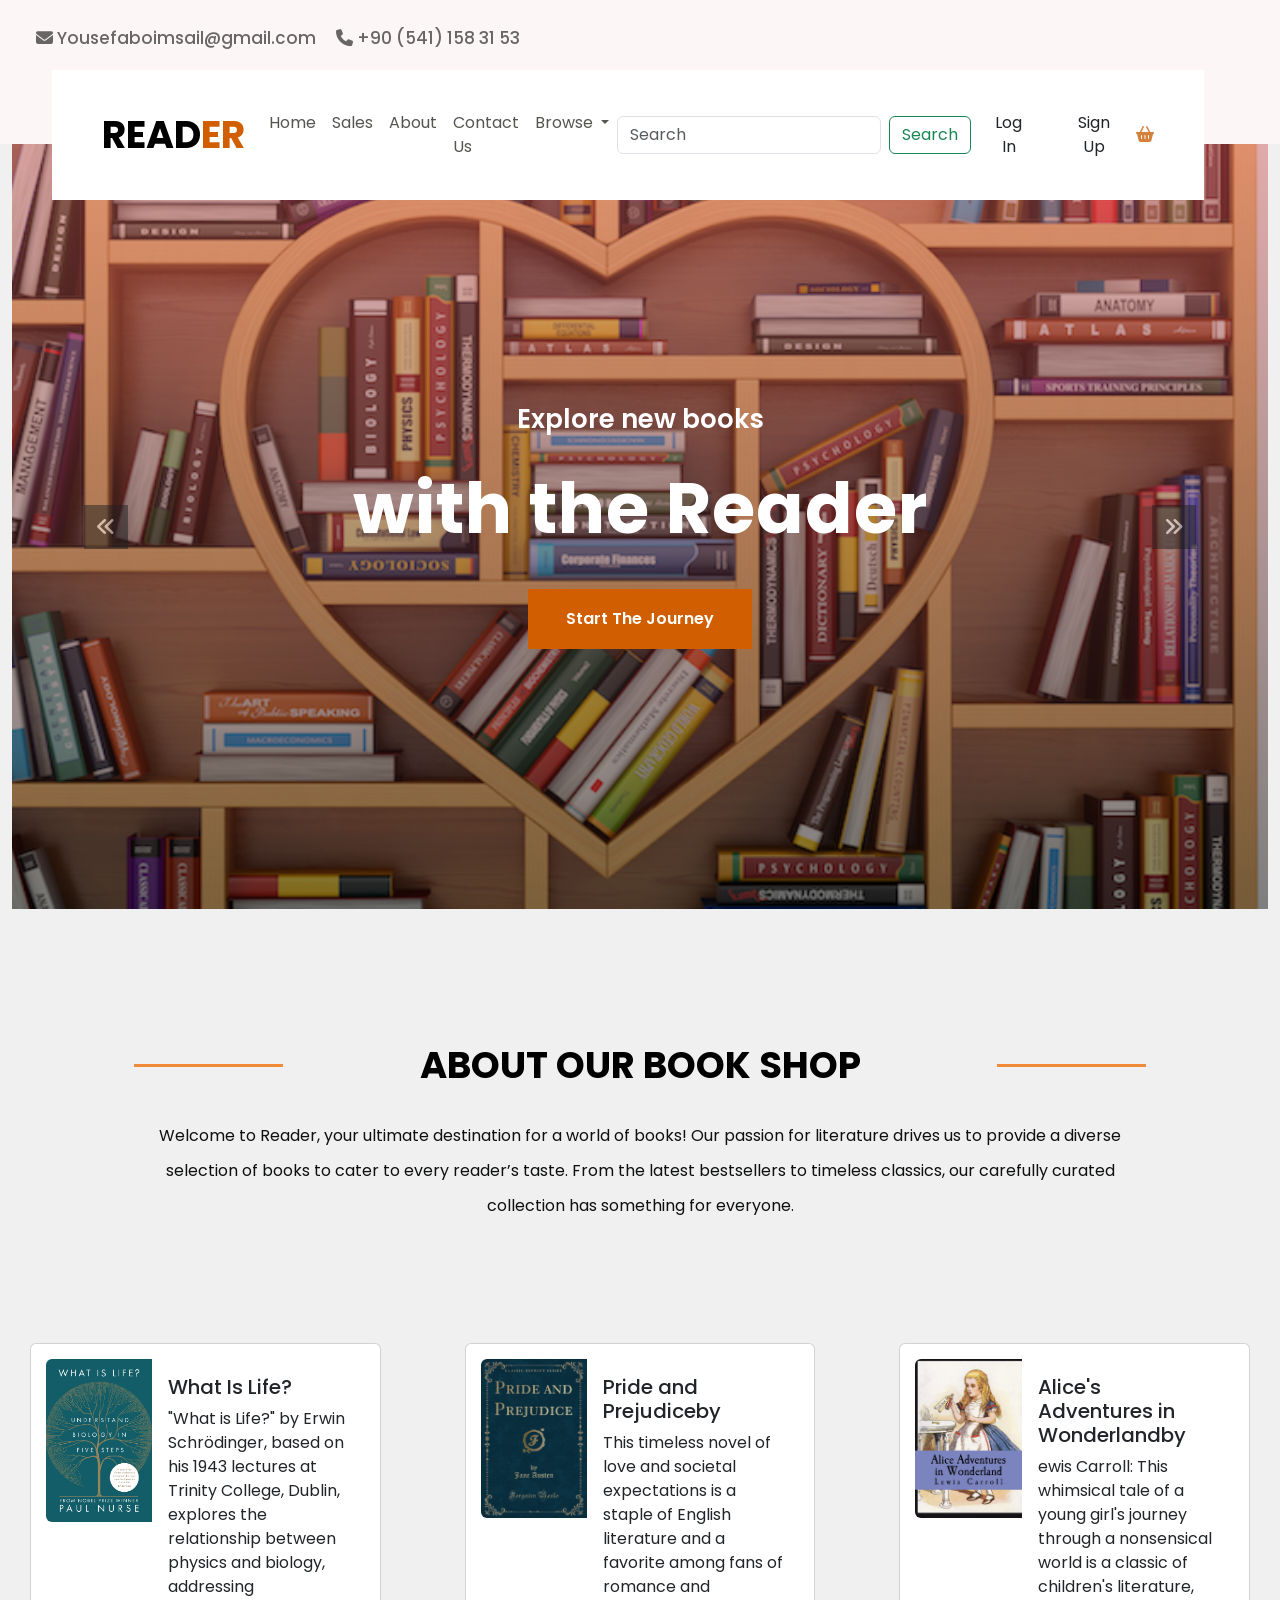
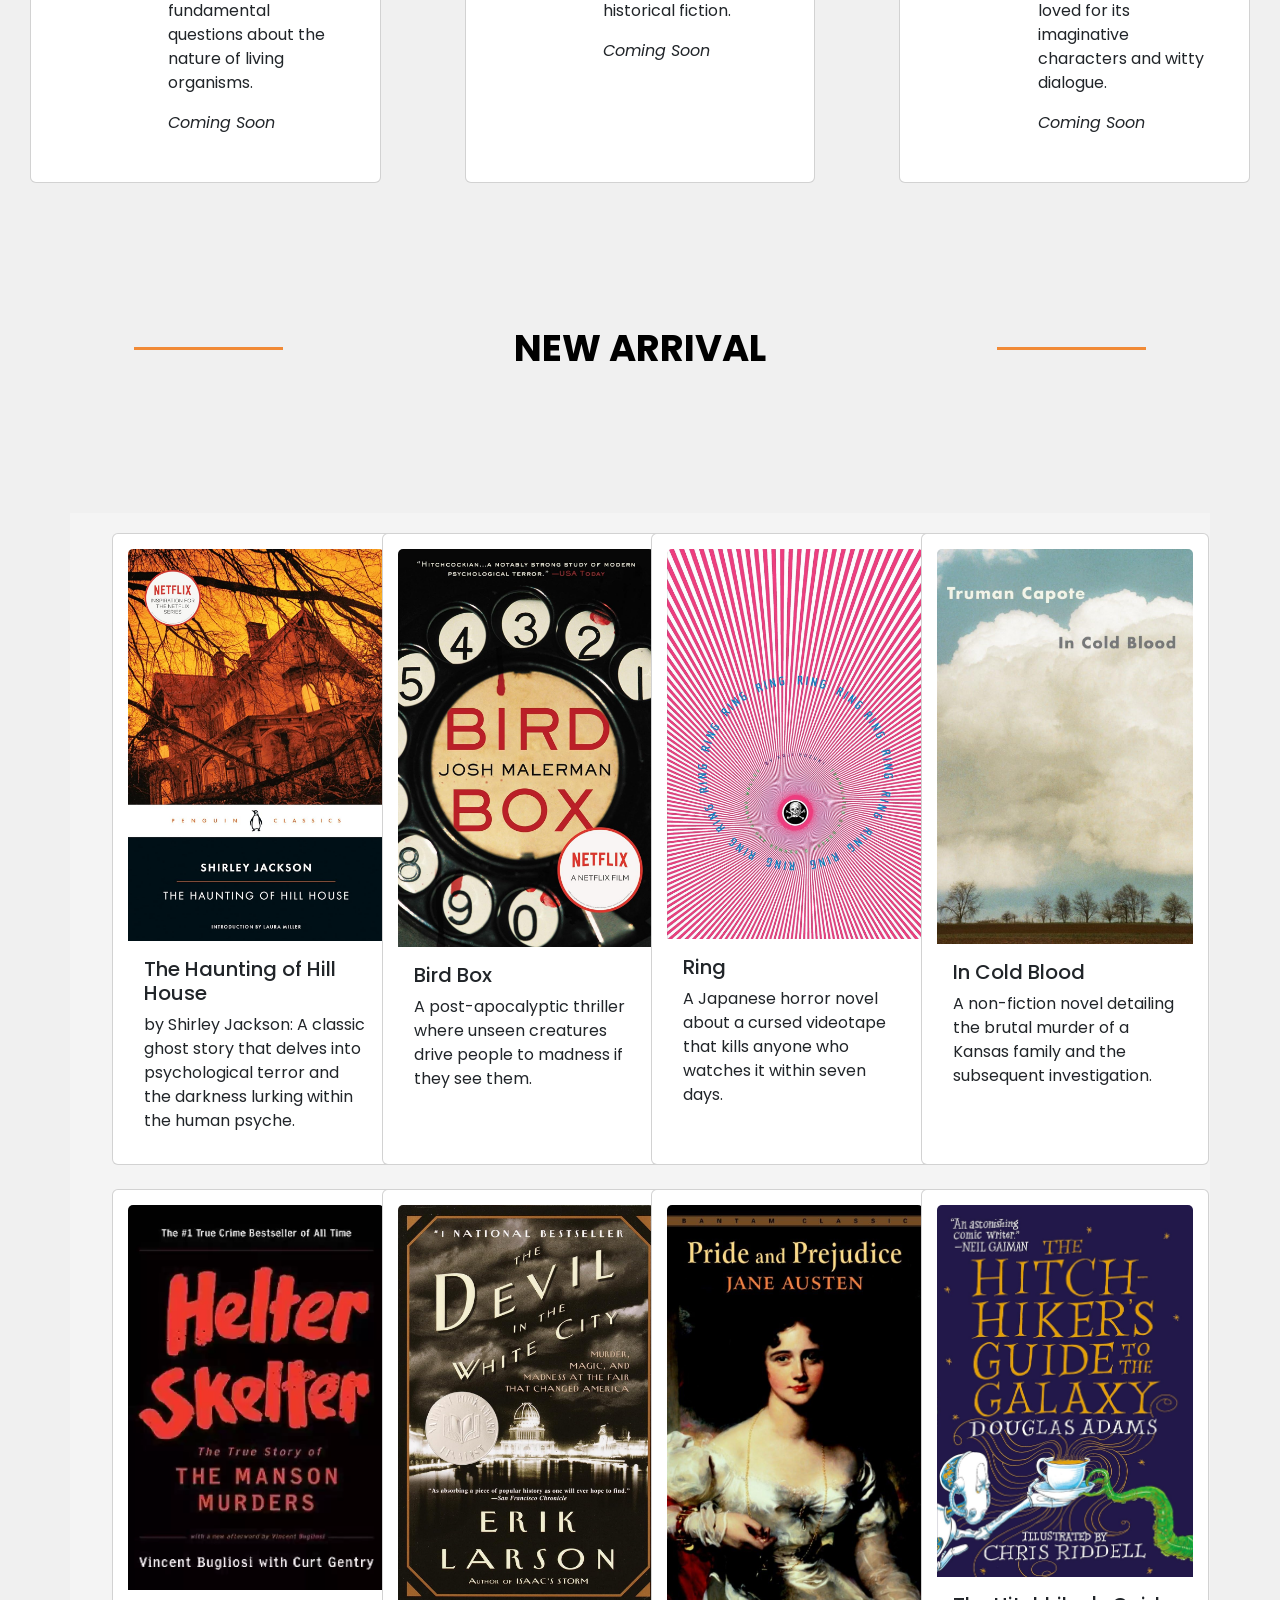
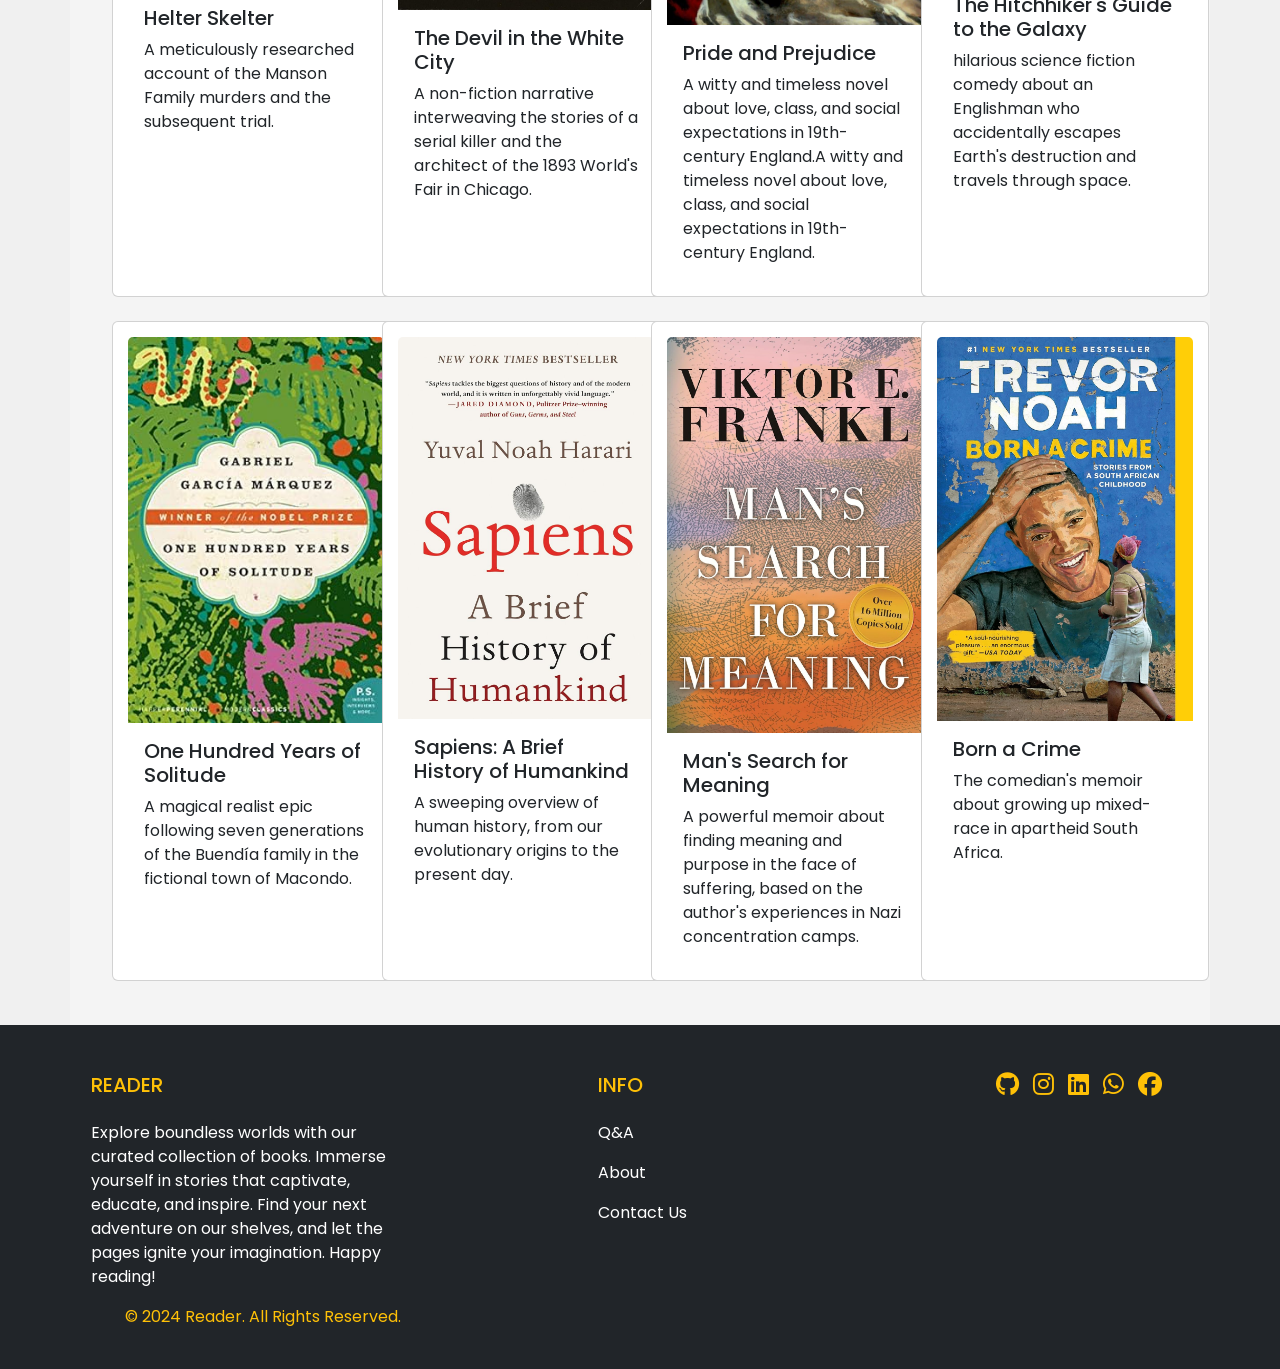
==== reader/index.html @ 8f528233 "Publish portfolio as the site homepage Move the 2024 Reader bookshop site into /reader (all its link" ====
<!DOCTYPE html>
<html lang="en">

<head>
    <meta charset="UTF-8">
    <meta name="viewport" content="width=device-width, initial-scale=1.0">
    <title>Reader</title>
    <link rel="icon" href="image/android-chrome-192x192.png" type="image/png" sizes="192x192">
    <link rel="stylesheet" href="style.css">
    <link href="https://cdn.jsdelivr.net/npm/bootstrap@5.3.3/dist/css/bootstrap.min.css" rel="stylesheet"
        integrity="sha384-QWTKZyjpPEjISv5WaRU9OFeRpok6YctnYmDr5pNlyT2bRjXh0JMhjY6hW+ALEwIH" crossorigin="anonymous">
    <link rel="preconnect" href="https://fonts.googleapis.com">
    <link rel="preconnect" href="https://fonts.gstatic.com" crossorigin>
    <link
        href="https://fonts.googleapis.com/css2?family=Poppins:ital,wght@0,100;0,200;0,300;0,400;0,500;0,600;0,700;0,800;0,900&display=swap"
        rel="stylesheet">
    <link rel="stylesheet" href="https://cdnjs.cloudflare.com/ajax/libs/font-awesome/6.4.2/css/all.min.css">
</head>

<body>
    <div class="contect">
    <div class="header">
        <div class="nav-top-bar">
            <div class="container-fluid gx-0">
                <div class="text-container">
                    <div class="text-content">
                        <a class="container-Em" href="mailto: Yousefaboimsail@gmail.com">
                            <p class="para-text"><span class="span-text"><i class="fa-solid fa-envelope"></i>
                                    Yousefaboimsail@gmail.com</span></p>
                        </a>
                        <p class="para-text"><span class="span-text"><i class="fa-solid fa-phone"></i>
                                +90 (541) 158 31 53</span></p>
                    </div>
                    <div class="navbar-container">
                        <nav class="navbar navbar-expand-lg">
                            <div class="container-fluid">
                                <a class="navbar-brand" href="index.html">
                                    <h3 class="heading-logo">Read<span class="er">er</span></h3>
                                </a>
                                <button class="navbar-toggler" type="button" data-bs-toggle="collapse"
                                    data-bs-target="#navbarSupportedContent" aria-controls="navbarSupportedContent"
                                    aria-expanded="false" aria-label="Toggle navigation">
                                    <span class="navbar-toggler-icon"></span>
                                </button>
                                <div class="collapse navbar-collapse" id="navbarSupportedContent">
                                    <ul class="navbar-nav me-auto mb-2 mb-lg-0">
                                        <li class="nav-item">
                                            <a class="nav-link" aria-current="page" href="index.html">Home</a>
                                        </li>
                                        <li class="nav-item">
                                            <a class="nav-link" href="Sales.html">Sales</a>
                                        </li>
                                        <li class="nav-item">
                                            <a class="nav-link" href="About.html">About</a>
                                        </li>
                                        <li class="nav-item">
                                            <a class="nav-link" href="contectus.html">Contact Us</a>
                                        </li>
                                        <li class="nav-item dropdown">
                                            <a class="nav-link dropdown-toggle" href="#" role="button"
                                                data-bs-toggle="dropdown" aria-expanded="false">
                                                Browse
                                            </a>
                                            <ul class="dropdown-menu">
                                                <li><a class="dropdown-item" href="RandomBooks.html">Random Books</a>
                                                </li>
                                                <li><a class="dropdown-item" href="Fiction.html">Fiction</a></li>
                                                <li><a class="dropdown-item" href="TrueCrime.html">True Crime</a></li>
                                                <li><a class="dropdown-item" href="Horror.html">Horror</a></li>
                                            </ul>
                                        </li>
                                    </ul>
                                    <form class="d-flex" role="search">
                                        <input class="form-control me-2" type="search" placeholder="Search"
                                            aria-label="Search">
                                        <button class="btn btn-outline-success" type="submit">Search</button>
                                    </form>
                                    <div class="d-grid gap-2 d-md-flex justify-content-md-end">

                                        <button class="btn btn-Light me-md-2" type="button" id="navbarLoginBtn">Log
                                            In</button>

                                        <button class="btn btn-Light" type="button" id="navbarSignupBtn">Sign
                                            Up</button>

                                    </div>
                                    <div class="shopping-nav">
                                        <a href="#" data-bs-toggle="offcanvas" data-bs-target="#offcanvasScrolling"
                                            aria-controls="offcanvasScrolling">
                                            <i id="cart" class="fa-solid fa-basket-shopping"></i>
                                        </a>
                                    </div>
                                </div>
                            </div>
                        </nav>
                    </div>
                </div>
            </div>
        </div>
        <div class="offcanvas offcanvas-end" data-bs-scroll="true" data-bs-backdrop="false" tabindex="-1" id="offcanvasScrolling" aria-labelledby="offcanvasScrollingLabel">
            <div class="offcanvas-header">
                <h5 class="offcanvas-title" id="offcanvasScrollingLabel">Shopping Cart</h5>
                <button type="button" class="btn-close" data-bs-dismiss="offcanvas" aria-label="Close"></button>
            </div>
            <div class="offcanvas-body"> <!-- Added container -->
                <div class="container"> <!-- Container starts here -->
                    <div class="row">
                        <div class="col">
                            <!-- Your content here -->
                            <h6  style="margin-left: -100px;">Your Cart is Empty</h6>
                          <a href="RandomBooks.html"> <button type="button" class="btn btn-warning" style="margin-top: 300px;">Add Items</button></a> 
                        </div>
                    </div>
                </div> <!-- Container ends here -->
            </div>
        </div>
        
        <div class="home-section">
            <div class="container-fluid">
                <div id="carouselExample" class="carousel slide">
                    <div class="carousel-inner">
                        <div class="carousel-item active">
                            <div class="home-content img-1">
                                <div class="content-home">
                                    <h3 class="heading-home">Explore new books</h3>
                                    <h2 class="heading-lg-home">with the Reader</h2>
                                    <a href="RandomBooks.html" class="btn-home">Start The Journey</a>
                                </div>
                            </div>
                        </div>
                        <div class="carousel-item">
                            <div class="home-content img-2">
                            </div>
                        </div>
                        <div class="carousel-item">
                            <div class="home-content img-3">
                            </div>
                        </div>
                        <div class="carousel-item">
                            <div class="home-content img-4">
                            </div>
                        </div>
                    </div>
                    <button class="carousel-control-prev" type="button" data-bs-target="#carouselExample"
                        data-bs-slide="prev">
                        <span><i class="fa-solid icon-scroll fa-angles-left"></i></span>
                    </button>
                    <button class="carousel-control-next" type="button" data-bs-target="#carouselExample"
                        data-bs-slide="next">
                        <span><i class="fa-solid icon-scroll fa-angles-right"></i></span>
                    </button>
                </div>
            </div>
        </div>
    </div>

    <section class="about">
        <h2 class="heading-about">About Our Book Shop</h2>
        <p class="para-about-details">
            Welcome to Reader, your ultimate destination for a world of books! Our passion for literature drives us
            to provide a diverse selection of books to cater to every reader’s taste. From the latest bestsellers to
            timeless classics, our carefully curated collection has something for everyone.
        </p>
    </section>
    <!--Coming soon Start-->


    <div id="card-1" class="container-book mt-5">
        <div class="row" >
            <div class="col-md-4">
                <div class="card h-100 mb-3  ">
                    <div class="row g-0" >
                        <div class="col-md-4">
                            <img src="image/imgb-1.jpg" class="img-fluid rounded-start" alt="...">
                        </div>
                        <div class="col-md-8">
                            <div class="card-body">
                                <h5 class="card-title">What Is Life?</h5>
                                <p class="card-text">"What is Life?" by Erwin Schrödinger, based on his 1943 lectures at
                                    Trinity College, Dublin, explores the relationship between physics and biology,
                                    addressing fundamental questions about the nature of living organisms.</p>
                                <i>Coming Soon</i>
                            </div>
                        </div>
                    </div>
                </div>
            </div>
            <div class="col-md-4">
                <div class="card  h-100 mb-3">
                    <div class="row g-0">
                        <div class="col-md-4">
                            <img src="image/imgb-2.jpg" class="img-fluid rounded-start" alt="...">
                        </div>
                        <div class="col-md-8">
                            <div class="card-body">
                                <h5 class="card-title">Pride and Prejudiceby</h5>
                                <p class="card-text">This timeless novel of love and societal expectations is a staple
                                    of English literature and a favorite among fans of romance and historical fiction.
                                </p>
                                <i>Coming Soon</i>
                            </div>
                        </div>
                    </div>
                </div>
            </div>
            <div class="col-md-4">
                <div class="card  h-100 mb-3">
                    <div class="row g-0">
                        <div class="col-md-4">
                            <img src="image/imgb-3.jpg" class="img-fluid rounded-start" alt="...">
                        </div>
                        <div class="col-md-8">
                            <div class="card-body">
                                <h5 class="card-title">Alice's Adventures in Wonderlandby</h5>
                                <p class="card-text">ewis Carroll: This whimsical tale of a young girl's journey through
                                    a nonsensical world is a classic of children's literature, loved for its imaginative
                                    characters and witty dialogue. </p>
                                <i>Coming Soon</i>
                            </div>
                        </div>
                    </div>
                </div>
            </div>
        </div>
    </div>
    <!--Coming soon end-->

    <!--The books in the store-->

    <section class="about">
        <h2 class="heading-about">New Arrival</h2>
    </section>

    <div id="card" class="container mt-5">
        <div class="row" style="margin-right: 50px;">
            <div class="col-lg-3 col-md-6 mb-4">
                <div class="card  h-100" style="width: 18rem;">
                    <a href="Horror.html">
                        <img src="image/imgb-4.jpg" class="card-img-top" alt="The Haunting of Hill House Book">
                    </a>
                    <div class="card-body">
                        <h5 class="card-title">The Haunting of Hill House</h5>
                        <p class="card-text">by Shirley Jackson: A classic ghost story that delves into psychological
                            terror and the darkness lurking within the human psyche.</p>
                    </div>
                </div>
            </div>
            <div class="col-lg-3 col-md-6 mb-4">
                <div class="card  h-100" style="width: 18rem;">
                    <a href="Fiction.html">
                        <img src="image/imgb-5.jpg" class="card-img-top" alt="Bird Box Book">
                    </a>
                    <div class="card-body">
                        <h5 class="card-title">Bird Box</h5>
                        <p class="card-text">A post-apocalyptic thriller where unseen creatures drive people to madness
                            if they see them.</p>
                    </div>
                </div>
            </div>
            <div class="col-lg-3 col-md-6 mb-4">
                <div class="card  h-100" style="width: 18rem;">
                    <a href="TrueCrime.html">
                        <img src="image/imgb-6.jpg" class="card-img-top" alt="Ring book">
                    </a>
                    <div class="card-body">
                        <h5 class="card-title">Ring</h5>
                        <p class="card-text">A Japanese horror novel about a cursed videotape that kills anyone who
                            watches it within seven days.</p>
                    </div>
                </div>
            </div>
            <div class="col-lg-3 col-md-6 mb-4">
                <div class="card  h-100" style="width: 18rem;">
                    <a href="TrueCrime.html">
                        <img src="image/imgb-7.jpg" class="card-img-top" alt="In Cold Blood Book">
                    </a>
                    <div class="card-body">
                        <h5 class="card-title">In Cold Blood</h5>
                        <p class="card-text">A non-fiction novel detailing the brutal murder of a Kansas family and the
                            subsequent investigation.</p>
                    </div>
                </div>
            </div>

            <div class="col-lg-3 col-md-6 mb-4">
                <div class="card  h-100" style="width: 18rem;">
                    <a href="TrueCrime.html">
                        <img src="image/imgb-8.webp" class="card-img-top" alt="Helter Skelter Book">
                    </a>
                    <div class="card-body">
                        <h5 class="card-title">Helter Skelter</h5>
                        <p class="card-text">A meticulously researched account of the Manson Family murders and the
                            subsequent trial.</p>
                    </div>
                </div>
            </div>
            <div class="col-lg-3 col-md-6 mb-4">
                <div class="card  h-100" style="width: 18rem;">
                    <a href="Fiction.html">
                        <img src="image/imgb-9.jpg" class="card-img-top" alt="The Devil in the White City Book">
                    </a>
                    <div class="card-body">
                        <h5 class="card-title">The Devil in the White City </h5>
                        <p class="card-text">A non-fiction narrative interweaving the stories of a serial killer and the
                            architect of the 1893 World's Fair in Chicago.</p>
                    </div>
                </div>
            </div>
            <div class="col-lg-3 col-md-6 mb-4">
                <div class="card  h-100" style="width: 18rem;">
                    <a href="RandomBooks.html">
                        <img src="image/imgb-10.jpg" class="card-img-top" alt="Pride and Prejudice">
                    </a>
                    <div class="card-body">
                        <h5 class="card-title">Pride and Prejudice</h5>
                        <p class="card-text">A witty and timeless novel about love, class, and social expectations in
                            19th-century England.A witty and timeless novel about love, class, and social expectations
                            in 19th-century England.</p>
                    </div>
                </div>
            </div>
            <div class="col-lg-3 col-md-6 mb-4">
                <div class="card  h-100" style="width: 18rem;">
                    <a href="Fiction.html">
                        <img src="image/imgb-11.jpg" class="card-img-top"
                            alt="The Hitchhiker's Guide to the Galaxy Book">
                    </a>
                    <div class="card-body">
                        <h5 class="card-title">The Hitchhiker's Guide to the Galaxy</h5>
                        <p class="card-text"> hilarious science fiction comedy about an Englishman who accidentally
                            escapes Earth's destruction and travels through space.</p>
                    </div>
                </div>
            </div>

            <div class="col-lg-3 col-md-6 mb-4">
                <div class="card  h-100" style="width: 18rem;">
                    <a href="Fiction.html">
                        <img src="image/imgb-12.jpg" class="card-img-top" alt="One Hundred Years of Solitude Book">
                    </a>
                    <div class="card-body">
                        <h5 class="card-title">One Hundred Years of Solitude</h5>
                        <p class="card-text">A magical realist epic following seven generations of the Buendía family in
                            the fictional town of Macondo.</p>
                    </div>
                </div>
            </div>
            <div class="col-lg-3 col-md-6 mb-4">
                <div class="card  h-100" style="width: 18rem;">
                    <a href="RandomBooks.html">
                        <img src="image/imgb-13.jpg" class="card-img-top"
                            alt="Sapiens: A Brief History of Humankind Book">
                    </a>
                    <div class="card-body">
                        <h5 class="card-title">Sapiens: A Brief History of Humankind</h5>
                        <p class="card-text">A sweeping overview of human history, from our evolutionary origins to the
                            present day.</p>
                    </div>
                </div>
            </div>
            <div class="col-lg-3 col-md-6 mb-4">
                <div class="card  h-100" style="width: 18rem;">
                    <a href="RandomBooks.html">
                        <img src="image/imgb-14.jpg" class="card-img-top" alt="Man's Search for Meaning Book">
                    </a>
                    <div class="card-body">
                        <h5 class="card-title">Man's Search for Meaning</h5>
                        <p class="card-text">A powerful memoir about finding meaning and purpose in the face of
                            suffering, based on the author's experiences in Nazi concentration camps.</p>
                    </div>
                </div>
            </div>
            <div class="col-lg-3 col-md-6 mb-4">
                <div class="card  h-100" style="width: 18rem;">
                    <a href="RandomBooks.html">
                        <img src="image/imgb-15.jpg" class="card-img-top" alt="Born a Crime Book">
                    </a>
                    <div class="card-body">
                        <h5 class="card-title">Born a Crime</h5>
                        <p class="card-text">The comedian's memoir about growing up mixed-race in apartheid South
                            Africa.</p>
                    </div>
                </div>
            </div>
        </div>
    </div>

    <!--The books in the store end-->

    <!-- Modal -->
    <div class="modal fade" id="authModal" tabindex="-1" aria-labelledby="authModalLabel" aria-hidden="true">
        <div class="modal-dialog">
            <div class="modal-content">
                <div class="modal-header">
                    <h1 class="modal-title fs-5" id="authModalLabel">Sign Up</h1>
                    <button type="button" class="btn-close" data-bs-dismiss="modal" aria-label="Close"></button>
                </div>
                <div class="modal-body">
                    <div class="container">
                        <div class="form-box">
                            <h1 id="formTitle">Sign Up</h1>
                            <form>
                                <div class="input-group">
                                    <div class="input-field" id="nameField">
                                        <i class="fa-solid fa-user"></i>
                                        <input type="text" placeholder="Name">
                                    </div>
                                    <div class="input-field">
                                        <i class="fa-solid fa-envelope"></i>
                                        <input type="email" placeholder="Email">
                                    </div>
                                    <div class="input-field" id="passwordField">
                                        <i class="fa-solid fa-lock"></i>
                                        <input type="password" placeholder="Password">
                                    </div>
                                    <p>
                                        Lost password?
                                        <a href="#" id="forgotPasswordBtn">
                                            Click Here
                                        </a>
                                    </p>
                                </div>
                                <div class="btn-field">
                                    <button type="button" id="formSignupBtn">Sign Up</button>
                                    <button type="button" id="formLoginBtn" class="disable">Log In</button>
                                </div>
                                <div class="btn-field">
                                    <div></div>
                                    <button type="button" id="formSendBtn" class="disable">Send</button>
                                </div>
                            </form>
                        </div>
                    </div>
                </div>
            </div>
        </div>
    </div>

    <script src="https://cdn.jsdelivr.net/npm/bootstrap@5.3.3/dist/js/bootstrap.bundle.min.js"
        integrity="sha384-YvpcrYf0tY3lHB60NNkmXc5s9fDVZLESaAA55NDzOxhy9GkcIdslK1eN7N6jIeHz"
        crossorigin="anonymous"></script>
    <script>
        // Code to handle form switching inside the modal
        let formSignupBtn = document.getElementById("formSignupBtn");
        let formLoginBtn = document.getElementById("formLoginBtn");
        let formSendBtn = document.getElementById("formSendBtn");
        let nameField = document.getElementById("nameField");
        let formTitle = document.getElementById("formTitle");
        let passField = document.getElementById("passwordField");
        let forgotPass = document.getElementById("forgotPasswordBtn");
        let navbarLogin = document.getElementById("navbarLoginBtn");
        let navbarSignup = document.getElementById("navbarSignupBtn");

        formSendBtn.onclick = function () {
            passField.style.maxHeight = "60px";
            formSendBtn.style.maxHeight = "0";
            formTitle.innerHTML = "Log In";
            formSignupBtn.classList.remove("disable");
            formLoginBtn.classList.remove("disable");
        }

        forgotPass.onclick = function () {
            nameField.style.maxHeight = "0";
            passField.style.maxHeight = "0";
            formSendBtn.style.maxHeight = "60px";
            formTitle.innerHTML = "Forgot Password";
            formSignupBtn.classList.add("disable");
            formLoginBtn.classList.add("disable");
            formSendBtn.classList.remove("disable");
        }

        formLoginBtn.onclick = function () {
            nameField.style.maxHeight = "0";
            formSendBtn.style.maxHeight = "0";
            passField.style.maxHeight = "60px";
            formTitle.innerHTML = "Log In";
            formSignupBtn.classList.remove("disable");
            formLoginBtn.classList.remove("disable");
            formSendBtn.classList.remove("disable");
        }

        formSignupBtn.onclick = function () {
            nameField.style.maxHeight = "60px";
            passField.style.maxHeight = "60px";
            formSendBtn.style.maxHeight = "0";
            formTitle.innerHTML = "Sign Up";
            formSignupBtn.classList.remove("disable");
            formLoginBtn.classList.remove("disable");
        }


        // Code to handle navbar button clicks to show the modal
        let navbarLoginBtn = document.getElementById("navbarLoginBtn");
        let navbarSignupBtn = document.getElementById("navbarSignupBtn");

        navbarLoginBtn.onclick = function () {
            formLoginBtn.click();
            new bootstrap.Modal(document.getElementById('authModal')).show();
        }

        navbarSignupBtn.onclick = function () {
            formSignupBtn.click();
            new bootstrap.Modal(document.getElementById('authModal')).show();
        }
    </script>
    </div>
    <footer id="fot" class="bg-dark text-white pt-5 pb-4">
        <div class="container-2. text-center-2 text-md-left">
            <div class="row text-center-2 text-md-left">
                <div class="col-md-3 col-lg-3 col-xl-3 mx-auto ml-3">
                    <h5 class="text-uppercase mb-4 font-weight-bold text-warning">Reader</h5>
                    <p>Explore boundless worlds with our curated collection of books. Immerse yourself in stories that
                        captivate, educate, and inspire. Find your next adventure on our shelves, and let the pages
                        ignite your imagination. Happy reading!</p>
                        
                </div>
                <div class="col-md-2 col-lg-2 col-xl-2 mx-auto ml-3">
                    <h5 class="text-uppercase mb-4 font-weight-bold text-warning">Info</h5>
                    <p>
                        <a href="Q&A.html" class="text-white" style="text-decoration: none;">Q&A</a>
                    </p>
                    <p>
                        <a href="About.html" class="text-white" style="text-decoration: none;">About</a>
                    </p>
                    <p>
                        <a href="contectus.html" class="text-white" style="text-decoration: none;">Contact Us</a>
                    </p>

                </div>
                <div  class="col-md-2 col-lg-2 col-xl-2 mx-auto ml-3">
                    <div class="text-container2">
                        <div  class="social-links ">
                            <a id="social-links" href="https://github.com/yzoomx" target="_blank"><i
                                    class="fa-brands fa-github fa-xl"></i></a>
                            <a id="social-links" href="" target="_blank"><i class="fa-brands fa-instagram fa-xl"></i></a>
                            <a id="social-links" href="https://www.linkedin.com/in/yousef-aboismail-8574a1252/" target="_blank"><i
                                    class="fa-brands fa-linkedin fa-xl"></i></a>
                            <a id="social-links" href="https://wa.me/905411583153" target="_blank"><i
                                    class="fa-brands fa-whatsapp fa-xl"></i></a>
                            <a id="social-links" href="" target="_blank"><i class="fa-brands fa-facebook fa-xl"></i></a>
                        </div>
                    </div>
                </div>
            </div>
                    <p class="copy">&copy; 2024 Reader. All Rights Reserved.</p>

        </div>

    </footer>
</body>

</html>
---- reader/style.css ----
* {
  margin: 0;
  padding: 0;
  box-sizing: border-box;
  font-family: "Poppins", sans-serif;
}
html, body {
  height: 100%;
}

body {
  display: flex;
  flex-direction: column;
  background-color: rgb(240, 240, 240) !important;
  overflow-x: hidden;
  /*height: 200vh;*/
}

.header {
  width: 100%;
  height: 100vh;
  position: relative;
}

.text-continer {
  display: flex;
  align-items: center;
  justify-content: space-between;
}
.container-Em{
  text-decoration: none;
}

.nav-top-bar {
  background-color: #fcf6f6;
  width: 100%;
  height: 16vh;
  padding: 26px;
}

.text-content {
  display: flex;
  align-items: center;
}

.para-text {
  margin-bottom: 0;
  font-size: 17px;
  color: rgba(0, 0, 0, 0.589);
  font-weight: 500;
  margin: 0 4px;
}

.span-text {
  padding: 0 6px;
}
.er{
  color: rgb(209, 95, 2);
}

.navbar-container {
  position: absolute;
  top: 70px;
  left: 52px;
  width: 90%;
  background-color: white;
  padding: 16px 38px;
  z-index: 55;
}

.heading-logo {
  font-size: 38px;
  font-weight: 700;
  text-transform: uppercase;
  margin-bottom: 0;
}


.nav-item .nav-link {
  color: rgba(8, 8, 0, 0.685);
}

.nav-item .nav-link:hover {
  color: rgb(0, 134, 244);
}
#cart{
  color: #d4813c;
}
.home-section {
  width: 100%;
  height: 84%;
}

.home-content {
  width: 100%;
  height: 85vh;
  background-position: right;
  background-size: cover;
  display: flex;
  justify-content: center;
  align-items: center;
  flex-direction: column;
  z-index: -55;
}

.img-1 {
  background-image: linear-gradient(rgba(196, 86, 86, 0.5), rgba(0, 0, 0, 0.5)),
    url("image/img-1.jpeg");
}

.img-2 {
  background-image: linear-gradient(rgba(196, 86, 86, 0.5), rgba(0, 0, 0, 0.5)),
    url("image/img-2.jpeg");
}

.img-3 {
  background-image: linear-gradient(rgba(196, 86, 86, 0.5), rgba(0, 0, 0, 0.5)),
    url("image/img-3.jpeg");
}
.img-4 {
  background-image: linear-gradient(rgba(196, 86, 86, 0.5), rgba(0, 0, 0, 0.5)),
    url("image/imgb-21.jpg");
}

.content-home {
  display: flex;
  justify-content: center;
  align-items: center;
  flex-direction: column;
  color: white;
}

.heading-home {
  font-size: 26px;
  font-weight: 600;
  margin-bottom: 22px;
}
.special-offer {
  color: red;
  position: sticky;
  font-size: 10em;
  font-weight: bold;
}

.heading-lg-home {
  font-size: 70px;
  font-weight: 700;
  letter-spacing: 1px;
  margin: 10px 0;
  text-align: center;
}

.btn-home {
  display: inline-block;
  padding: 18px 38px;
  background-color: rgb(209, 95, 2);
  text-decoration: none;
  color: white;
  font-size: 16px;
  font-weight: 600;
  margin: 28px 0 0 0;
  transition: 0.2s ease-in;
}

.btn-home:hover {
  background-color: rgb(229, 120, 22);
}

.icon-scroll {
  color: #fff;
  background-color: #212121;
  border-color: #212121;
  padding: 12px;
  font-size: 20px;
}
.about {
  width: 100%;
  margin-top: 120px;
  margin-bottom: 120px;
}
.heading-about {
  color: #000;
  display: block;
  font-size: 37px;
  font-weight: 700;
  line-height: 50px;
  text-transform: uppercase;
  text-align: center;
  padding: 20px 0px;
  position: relative;
}
.heading-about::before {
  content: "";
  position: absolute;
  top: 44px;
  left: 134px;
  width: 80px;
  background-color: rgb(241, 138, 54);
  height: 3px;
  width: 149px;
}
.heading-about::after {
  content: "";
  position: absolute;
  top: 44px;
  right: 134px;
  width: 80px;
  background-color: rgb(241, 138, 54);
  height: 3px;
  width: 149px;
}
.para-about-details {
  display: block;
  color: #0e0f10;
  font-size: 16px;
  line-height: 35px;
  margin-bottom: 0px;
  text-align: center;
  max-width: 1000px;
  margin: auto;
}

.img-about{
  margin-top: auto;
}

/* this part and bellow contains the style for the login page */
.container {
  width: 100%;
  padding: 20px;
  display: flex;
  justify-content: center;
  align-items: center;
  background-color: #f4f4f4;
}

.form-box {
  width: 100%;
  max-width: 450px;
  background: #fff;
  padding: 50px 40px 60px;
  border-radius: 10px;
  box-shadow: 0px 5px 10px rgba(0, 0, 0, 0.1);
  text-align: center;
}

.form-box h1 {
  font-size: 30px;
  margin-bottom: 20px;
  color: #333;
  position: relative;
}

.form-box h1::after {
  content: "";
  width: 30px;
  height: 4px;
  border-radius: 3px;
  background: #d4813c;
  position: absolute;
  bottom: -10px;
  left: 50%;
  transform: translateX(-50%);
}

.input-group {
  margin-bottom: 30px;
  /* begin - center the input boxes in the login/signup pages */
  display: flex;
  flex-direction: column;
  align-items: center; /* Center the input fields horizontally */
  /* end - center the input boxes in the login/signup pages */

}

.input-field {
  background: #eaeaea;
  margin: 15px 0;
  border-radius: 5px;
  display: flex;
  align-items: center;
  padding: 0 15px;
  transition: max-height 0.5s;
  overflow: hidden;
}

input {
  width: 100%;
  background: transparent;
  border: 0;
  outline: 0;
  padding: 18px 15px;
  color: #333;
  font-size: 16px;
  position: sticky;
}

.input-field i {
  color: #999;
  margin-right: 10px;
}

form p {
  text-align: left;
  font-size: 14px;
  margin: 15px 0;
}

form p a {
  text-decoration: none;
  color: #2170d8;
}

.btn-field {
  display: flex;
  justify-content: space-between;
  margin-top: 20px;
}

.btn-field button {
  flex-basis: 48%;
  background: #d4813c;
  color: #fff;
  height: 45px;
  border-radius: 3px;
  border: 0;
  outline: 0;
  cursor: pointer;
  transition: background 0.3s;
}
#navbarLoginBtn:hover{
  background: #bf6c27;
}
#navbarSignupBtn:hover{
  background: #bf6c27;
}
#navbarSignupBtn , #navbarLoginBtn{
  margin: 10px;
}

.btn-field button:hover {
  background: #bf6c27;
}

.btn-field button.disable {
  background: #eaeaea;
  color: #555;
}

.disable:hover {
  background: #eaeaea;
  cursor: not-allowed;
}
.disable{
  display: none;
}

@media (max-width: 768px) {
  .form-box {
    padding: 30px 20px;
  }
}
/* the styling for the signin and signup ends here */

.card{
  margin-right: 30px;
  margin-left:30px;
  padding: 15px;
  height: 100%;
}
.card-1{
  margin-right: 30px;
  margin-left: 30px;
  padding: 15px;
  height: 100%;
}
.card-2{
  margin-right: 30px;
  margin-left: 30px;
  padding: 15px;
  height: 100%;
}
.card-3{
  margin-right: 30px;
  margin-left: 30px;
  padding: 15px;
  height: 100%;
}
.card-4{
  margin-right: 30px;
  margin-left: 30px;
  padding: 15px;
  height: 100%;
}
.card-5{
  margin-right: 30px;
  margin-left: 30px;
  padding: 15px;
  height: 100%;
}
.card-body{
  padding: 15px;
}

.container-book{
  background: none;
}

.text-container2{
  display: flex;
  justify-content: space-between;
  align-items: center;  
}
#social-links{
  color: rgb(255, 193, 7);
  margin-right: 10px;
}

.copy{
  margin-left: 125px;
  color: rgb(255, 193, 7);

}

#accordionExample{
  margin-top: 200px;
}
.content {
  flex: 1;
}
.footer {
  width: 100%;
  background-color: #333;
  color: #fff;
  text-align: center;
}
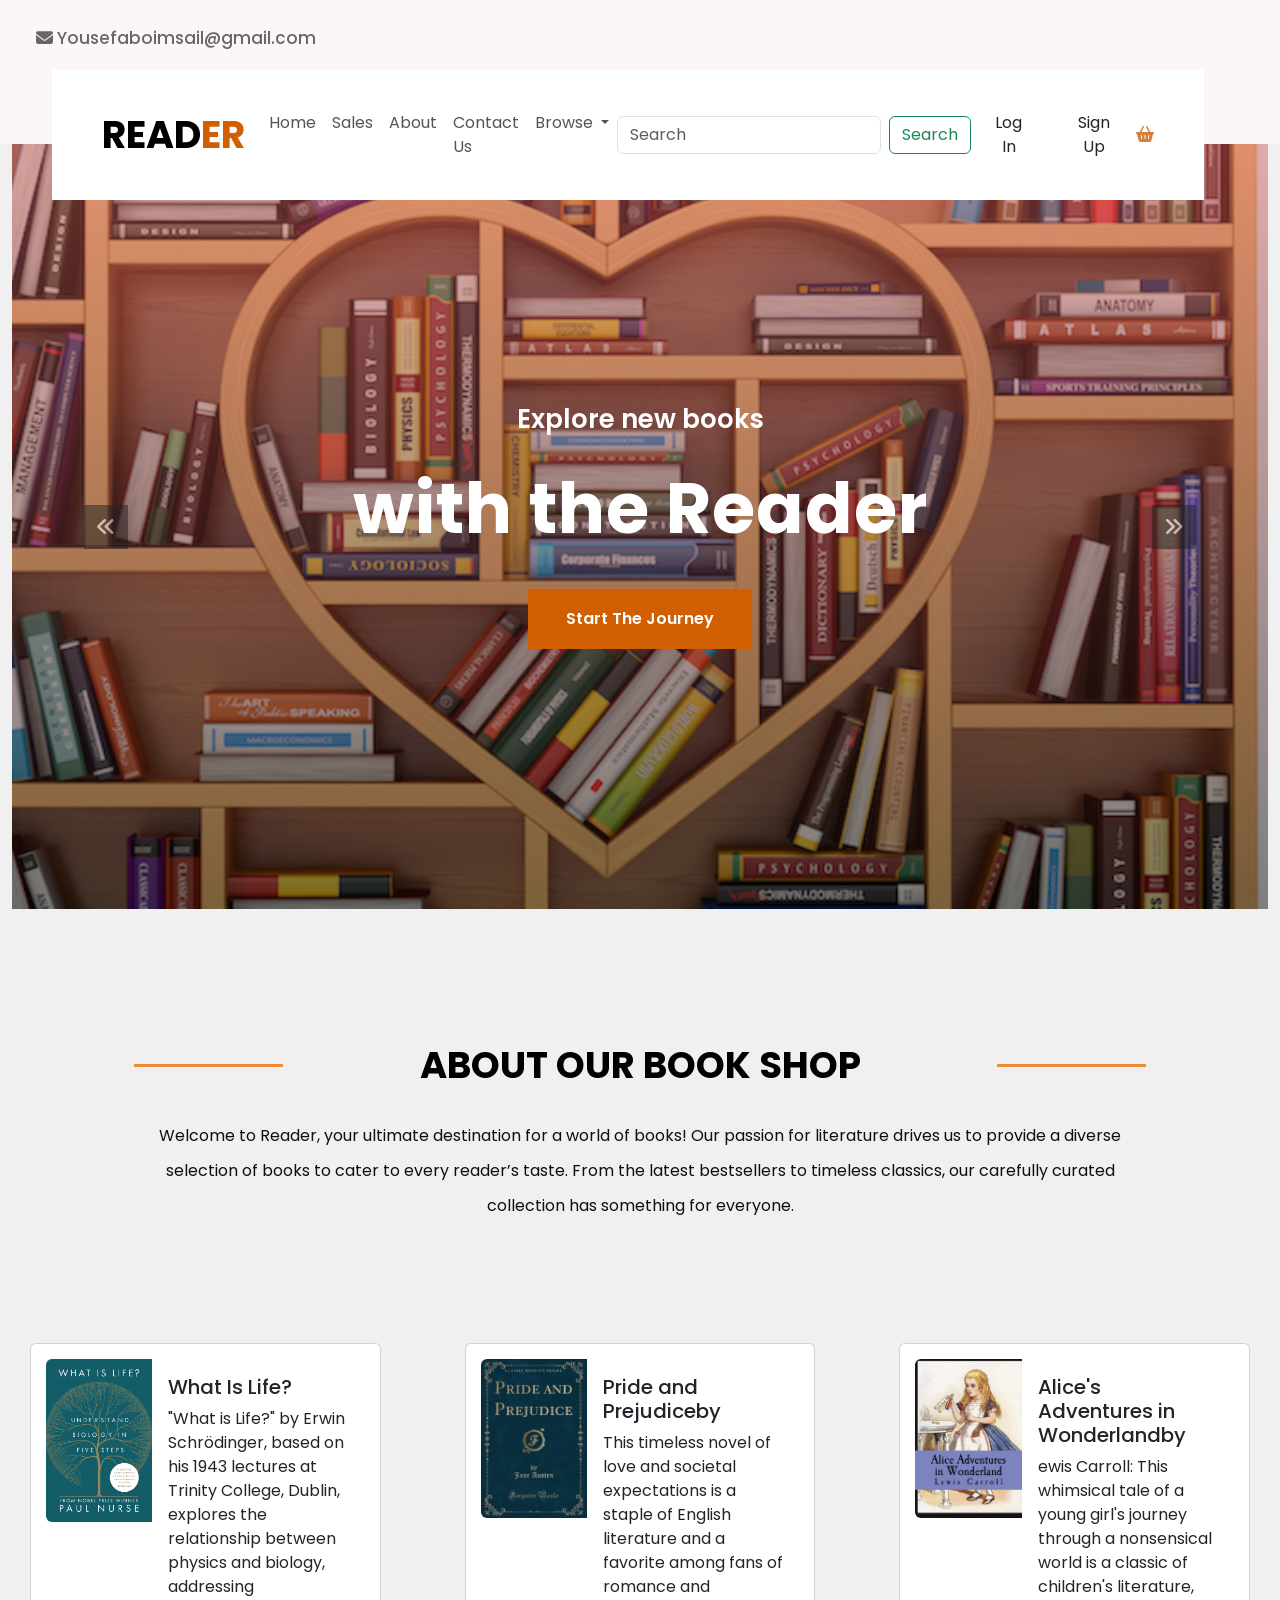
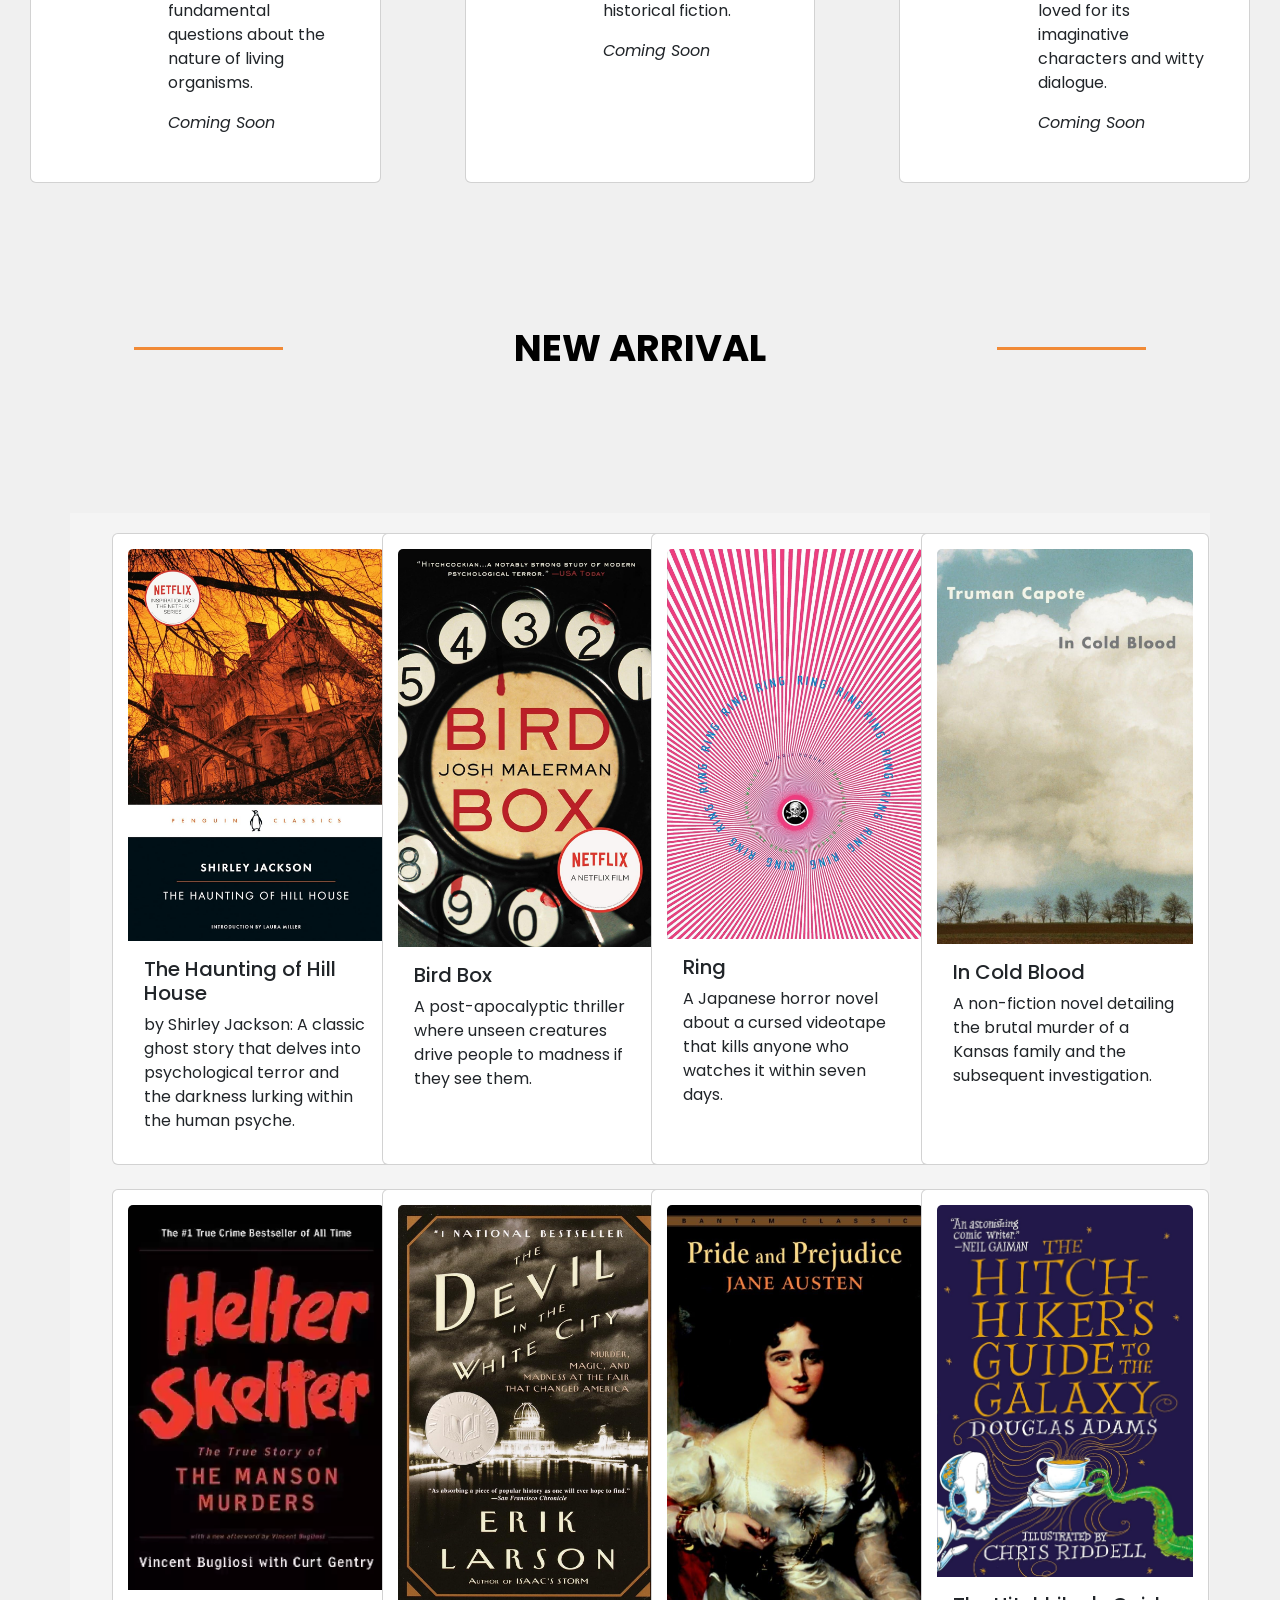
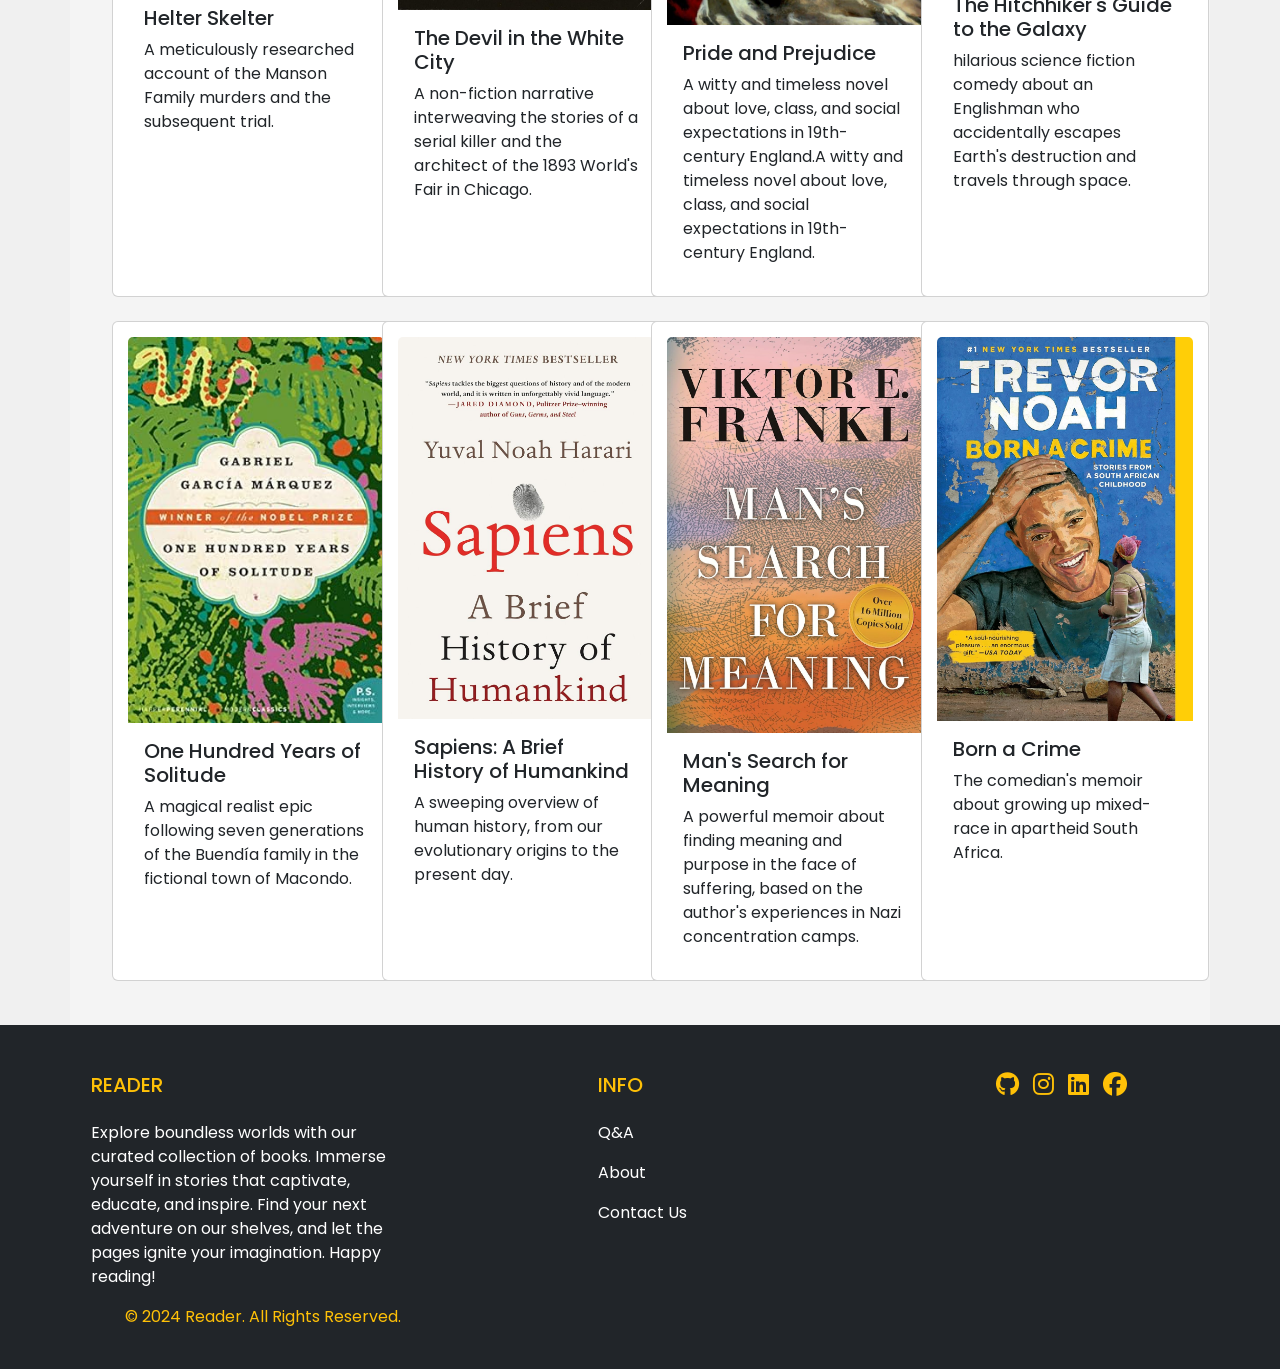
==== commit cb1a0499: "Remove phone number from the Reader pages Drop the phone line from the top bar and the WhatsApp foot" ====
--- a/reader/index.html
+++ b/reader/index.html
@@ -28,8 +28,6 @@
                             <p class="para-text"><span class="span-text"><i class="fa-solid fa-envelope"></i>
                                     Yousefaboimsail@gmail.com</span></p>
                         </a>
-                        <p class="para-text"><span class="span-text"><i class="fa-solid fa-phone"></i>
-                                +90 (541) 158 31 53</span></p>
                     </div>
                     <div class="navbar-container">
                         <nav class="navbar navbar-expand-lg">
@@ -535,8 +533,6 @@
                             <a id="social-links" href="" target="_blank"><i class="fa-brands fa-instagram fa-xl"></i></a>
                             <a id="social-links" href="https://www.linkedin.com/in/yousef-aboismail-8574a1252/" target="_blank"><i
                                     class="fa-brands fa-linkedin fa-xl"></i></a>
-                            <a id="social-links" href="https://wa.me/905411583153" target="_blank"><i
-                                    class="fa-brands fa-whatsapp fa-xl"></i></a>
                             <a id="social-links" href="" target="_blank"><i class="fa-brands fa-facebook fa-xl"></i></a>
                         </div>
                     </div>
